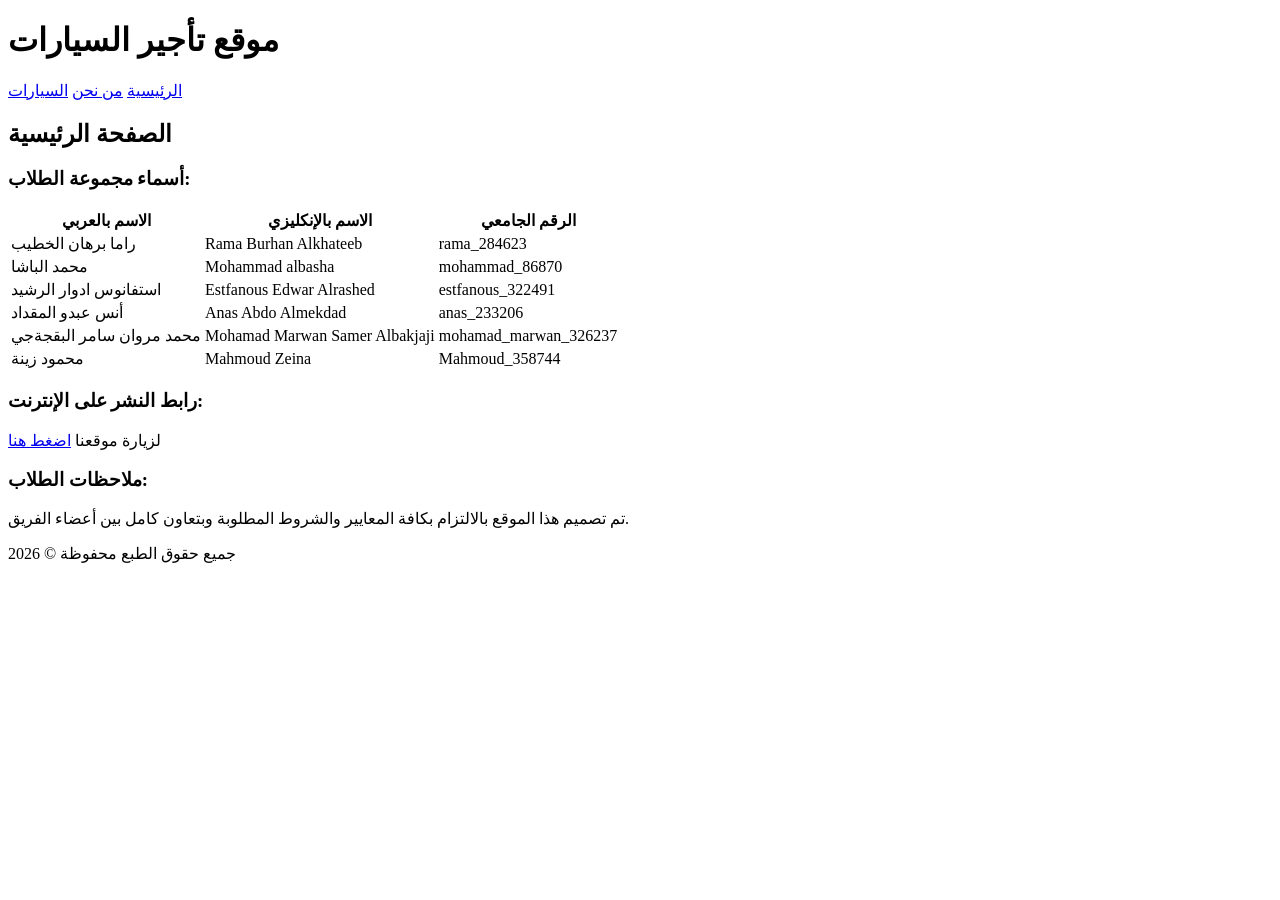
==== index.html @ 540d6640 "Add files via upload" ====
<!DOCTYPE html PUBLIC "-//W3C//DTD XHTML 1.0 Transitional//EN" "http://www.w3.org/TR/xhtml1/DTD/xhtml1-transitional.dtd">
<html xmlns="http://www.w3.org/1999/xhtml" xml:lang="ar" lang="ar">
<head>
    <meta http-equiv="Content-Type" content="text/html; charset=utf-8" />
    <title>الصفحة الرئيسية - موقع تأجير السيارات</title>
    <link rel="stylesheet" type="text/css" href="style.css" />
</head>
<body>
    <header>
        <h1>موقع تأجير السيارات</h1>
        <nav>
            <a href="home.html">الرئيسية</a>
            <a href="AboutUs.html">من نحن</a>
            <a href="Cars.html">السيارات</a>
        </nav>
    </header>

    <main>
        <h2 class="center-title">الصفحة الرئيسية</h2>
        
        <section>
            <h3>أسماء مجموعة الطلاب:</h3>
            <table>
                <thead>
                    <tr>
                        <th>الاسم بالعربي</th>
                        <th>الاسم بالإنكليزي</th>
                        <th>الرقم الجامعي</th>
                    </tr>
                </thead>
                <tbody>
                    <tr>
                        <td>راما برهان الخطيب</td>
                        <td>Rama Burhan Alkhateeb</td>
                        <td>rama_284623</td>
                    </tr>
                    <tr>
                        <td>محمد الباشا</td>
                        <td>Mohammad albasha</td>
                        <td>mohammad_86870</td>
                    </tr>
                    <tr>
                        <td>استفانوس ادوار الرشيد</td>
                        <td>Estfanous Edwar Alrashed</td>
                        <td>estfanous_322491</td>
                    </tr>
                    <tr>
                        <td>أنس عبدو المقداد</td>
                        <td>Anas Abdo Almekdad</td>
                        <td>anas_233206</td>
                    </tr>
                    <tr>
                        <td>محمد مروان سامر البقجةجي</td>
                        <td>Mohamad Marwan Samer Albakjaji</td>
                        <td>mohamad_marwan_326237</td>
                    </tr>
                    <tr>
                        <td>محمود زينة</td>
                        <td>Mahmoud Zeina</td>
                        <td>Mahmoud_358744</td>
                    </tr>
                </tbody>
            </table>
        </section>

        <section>
            <h3>رابط النشر على الإنترنت:</h3>
            <p>لزيارة موقعنا <a href="#" onclick="alert('الموقع قيد الإنشاء محلياً حالياً'); return false;">اضغط هنا</a></p>
        </section>

        <section>
            <h3>ملاحظات الطلاب:</h3>
            <p>تم تصميم هذا الموقع بالالتزام بكافة المعايير والشروط المطلوبة وبتعاون كامل بين أعضاء الفريق.</p>
        </section>
    </main>

    <footer>
        <p>جميع حقوق الطبع محفوظة © 2026</p>
    </footer>
</body>
</html>
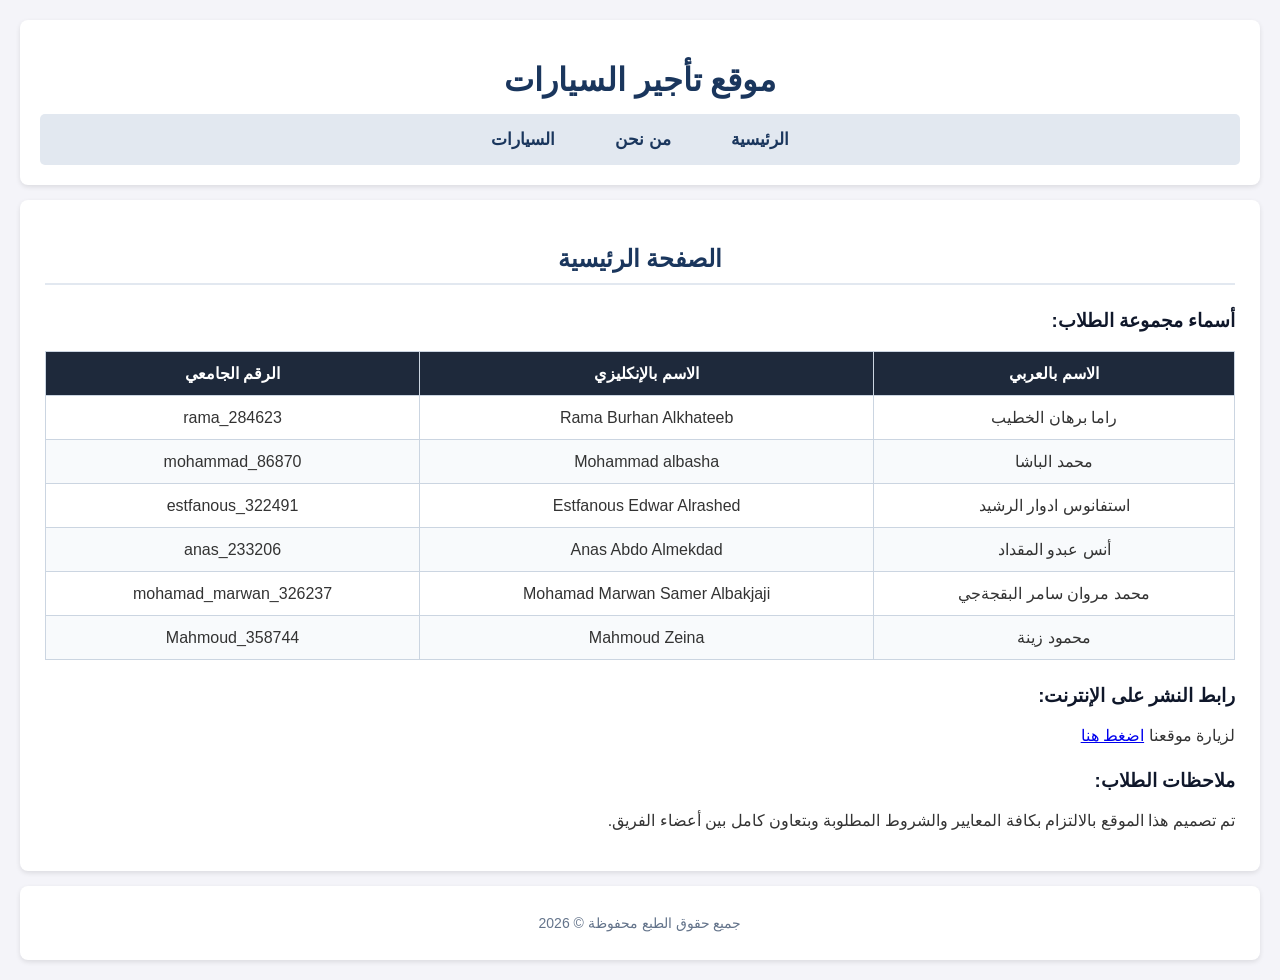
==== commit 1f5a8ba5: "Fix HTML encoding issues in index.html" ====
--- a/index.html
+++ b/index.html
@@ -10,7 +10,7 @@
         <h1>موقع تأجير السيارات</h1>
         <nav>
             <a href="home.html">الرئيسية</a>
-            <a href="AboutUs.html">من نحن</a>
+            <a href="index.html">من نحن</a>
             <a href="Cars.html">السيارات</a>
         </nav>
     </header>
@@ -78,4 +78,4 @@
         <p>جميع حقوق الطبع محفوظة © 2026</p>
     </footer>
 </body>
-</html>+</html>
--- a/style.css
+++ b/style.css
@@ -0,0 +1,131 @@
+body {
+    font-family: Arial, sans-serif;
+    font-size: 16px;
+    color: #333333;
+    background-color: #f4f4f9;
+    margin: 0;
+    padding: 20px;
+    direction: rtl;
+    text-align: right;
+}
+
+header {
+    background: #ffffff;
+    padding: 20px;
+    margin-bottom: 15px;
+    border-radius: 8px;
+    box-shadow: 0 2px 5px rgba(0, 0, 0, 0.1);
+    text-align: center;
+}
+
+h1 {
+    color: #1a365d;
+    margin-bottom: 15px;
+}
+
+/* تنسيق القائمة بمسافات متباعدة وألوان متناسقة */
+nav {
+    display: flex;
+    justify-content: center;
+    gap: 30px;
+    background: #e2e8f0;
+    padding: 10px;
+    border-radius: 5px;
+}
+
+nav a {
+    text-decoration: none;
+    color: #1a365d;
+    font-weight: bold;
+    font-size: 17px;
+    padding: 5px 15px;
+    border-radius: 4px;
+    transition: background 0.3s;
+}
+
+nav a:hover {
+    background: #cbd5e1;
+    color: #0284c7;
+}
+
+main {
+    background: #ffffff;
+    padding: 25px;
+    margin-bottom: 15px;
+    border-radius: 8px;
+    box-shadow: 0 2px 5px rgba(0, 0, 0, 0.1);
+}
+
+/* توسيط العناوين الرئيسية للصفحات */
+.center-title {
+    text-align: center;
+    color: #1a365d;
+    border-bottom: 2px solid #e2e8f0;
+    padding-bottom: 10px;
+    margin-bottom: 20px;
+}
+
+h3 {
+    color: #0f172a;
+    margin-top: 25px;
+}
+
+/* تنسيق الجدول */
+table {
+    width: 100%;
+    border-collapse: collapse;
+    margin-top: 10px;
+    margin-bottom: 20px;
+}
+
+th, td {
+    border: 1px solid #cbd5e1;
+    padding: 12px;
+    text-align: center;
+}
+
+th {
+    background-color: #1e293b;
+    color: #ffffff;
+}
+
+tr:nth-child(even) {
+    background-color: #f8fafc;
+}
+
+footer {
+    background: #ffffff;
+    text-align: center;
+    padding: 15px;
+    font-size: 14px;
+    color: #64748b;
+    border-radius: 8px;
+    box-shadow: 0 2px 5px rgba(0, 0, 0, 0.1);
+}
+#bookingsection {
+    background-color: #cfcfcf;
+    border: 1px solid #e66666;
+    padding: 25px;
+    margin-top: 30px;
+    border-radius: 8px;
+    box-shadow: 0 4px 10px #e66666;
+    width: 50%
+}
+
+#bookingform input[type="text"] {
+    width: 25%;
+    padding: 10px;
+    margin-top: 5px;
+    border: 1px solid #ccc;
+    font-size: 14px;
+    border-radius: 40px;
+    box-sizing: border-box;
+}
+
+#bookingform input[type="submit"] {
+    width: 15%;
+    height: 5%;
+    border: 10px solid #ccc;
+    background-color: #e66666;
+    transition: 0.3s;
+}
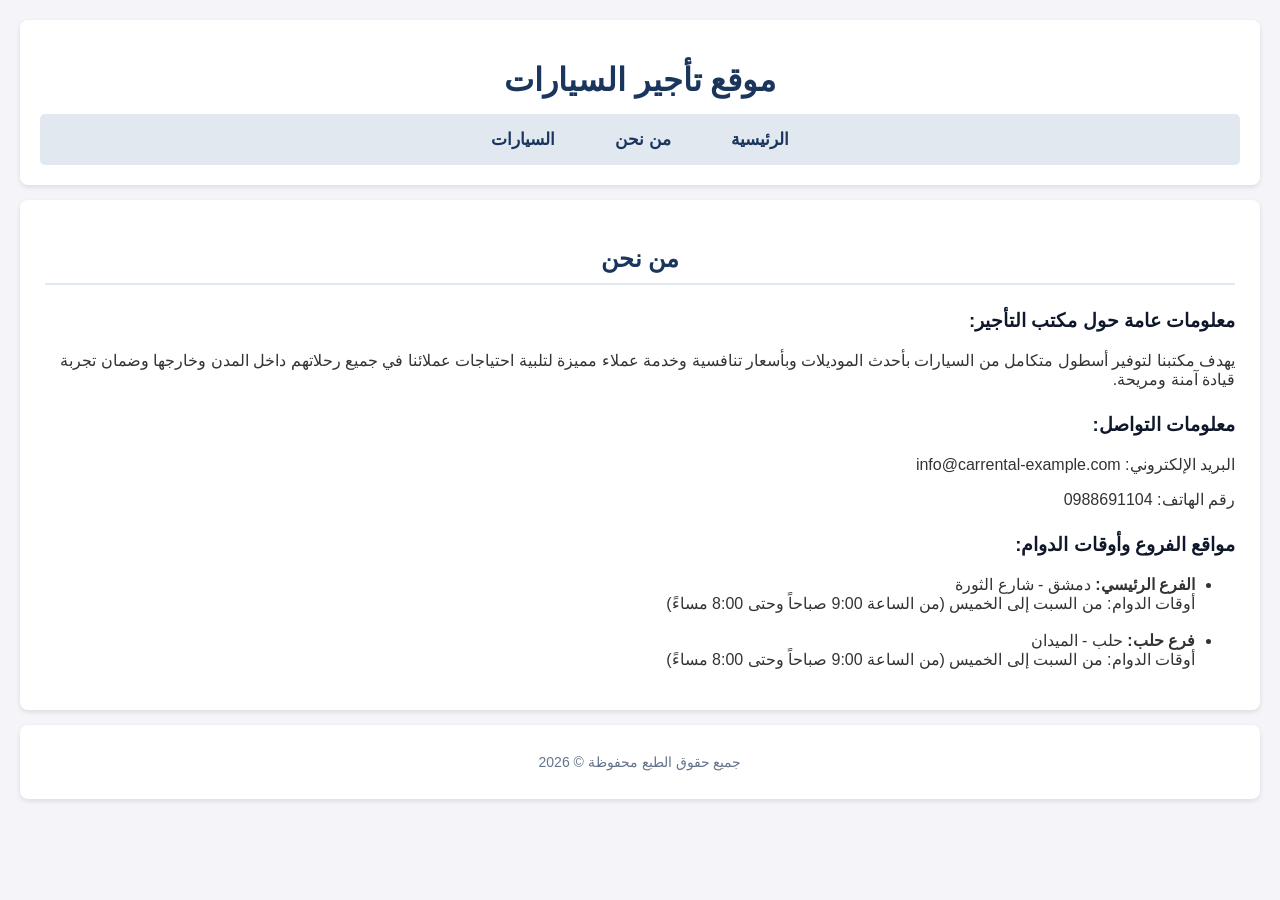
==== commit 7b2ec57f: "Update index.html for 'About Us' section" ====
--- a/index.html
+++ b/index.html
@@ -2,7 +2,7 @@
 <html xmlns="http://www.w3.org/1999/xhtml" xml:lang="ar" lang="ar">
 <head>
     <meta http-equiv="Content-Type" content="text/html; charset=utf-8" />
-    <title>الصفحة الرئيسية - موقع تأجير السيارات</title>
+    <title>من نحن - موقع تأجير السيارات</title>
     <link rel="stylesheet" type="text/css" href="style.css" />
 </head>
 <body>
@@ -16,61 +16,32 @@
     </header>
 
     <main>
-        <h2 class="center-title">الصفحة الرئيسية</h2>
+        <h2 class="center-title">من نحن</h2>
         
         <section>
-            <h3>أسماء مجموعة الطلاب:</h3>
-            <table>
-                <thead>
-                    <tr>
-                        <th>الاسم بالعربي</th>
-                        <th>الاسم بالإنكليزي</th>
-                        <th>الرقم الجامعي</th>
-                    </tr>
-                </thead>
-                <tbody>
-                    <tr>
-                        <td>راما برهان الخطيب</td>
-                        <td>Rama Burhan Alkhateeb</td>
-                        <td>rama_284623</td>
-                    </tr>
-                    <tr>
-                        <td>محمد الباشا</td>
-                        <td>Mohammad albasha</td>
-                        <td>mohammad_86870</td>
-                    </tr>
-                    <tr>
-                        <td>استفانوس ادوار الرشيد</td>
-                        <td>Estfanous Edwar Alrashed</td>
-                        <td>estfanous_322491</td>
-                    </tr>
-                    <tr>
-                        <td>أنس عبدو المقداد</td>
-                        <td>Anas Abdo Almekdad</td>
-                        <td>anas_233206</td>
-                    </tr>
-                    <tr>
-                        <td>محمد مروان سامر البقجةجي</td>
-                        <td>Mohamad Marwan Samer Albakjaji</td>
-                        <td>mohamad_marwan_326237</td>
-                    </tr>
-                    <tr>
-                        <td>محمود زينة</td>
-                        <td>Mahmoud Zeina</td>
-                        <td>Mahmoud_358744</td>
-                    </tr>
-                </tbody>
-            </table>
+            <h3>معلومات عامة حول مكتب التأجير:</h3>
+            <p>يهدف مكتبنا لتوفير أسطول متكامل من السيارات بأحدث الموديلات وبأسعار تنافسية وخدمة عملاء مميزة لتلبية احتياجات عملائنا في جميع رحلاتهم داخل المدن وخارجها وضمان تجربة قيادة آمنة ومريحة.</p>
         </section>
 
         <section>
-            <h3>رابط النشر على الإنترنت:</h3>
-            <p>لزيارة موقعنا <a href="#" onclick="alert('الموقع قيد الإنشاء محلياً حالياً'); return false;">اضغط هنا</a></p>
+            <h3>معلومات التواصل:</h3>
+            <p>البريد الإلكتروني: info@carrental-example.com</p>
+            <p>رقم الهاتف: 0988691104</p>
         </section>
 
         <section>
-            <h3>ملاحظات الطلاب:</h3>
-            <p>تم تصميم هذا الموقع بالالتزام بكافة المعايير والشروط المطلوبة وبتعاون كامل بين أعضاء الفريق.</p>
+            <h3>مواقع الفروع وأوقات الدوام:</h3>
+            <ul>
+                <li>
+                    <strong>الفرع الرئيسي:</strong> دمشق - شارع الثورة<br />
+                    أوقات الدوام: من السبت إلى الخميس (من الساعة 9:00 صباحاً وحتى 8:00 مساءً)
+                </li>
+                <br />
+                <li>
+                    <strong>فرع حلب:</strong> حلب - الميدان<br />
+                    أوقات الدوام: من السبت إلى الخميس (من الساعة 9:00 صباحاً وحتى 8:00 مساءً)
+                </li>
+            </ul>
         </section>
     </main>
 
